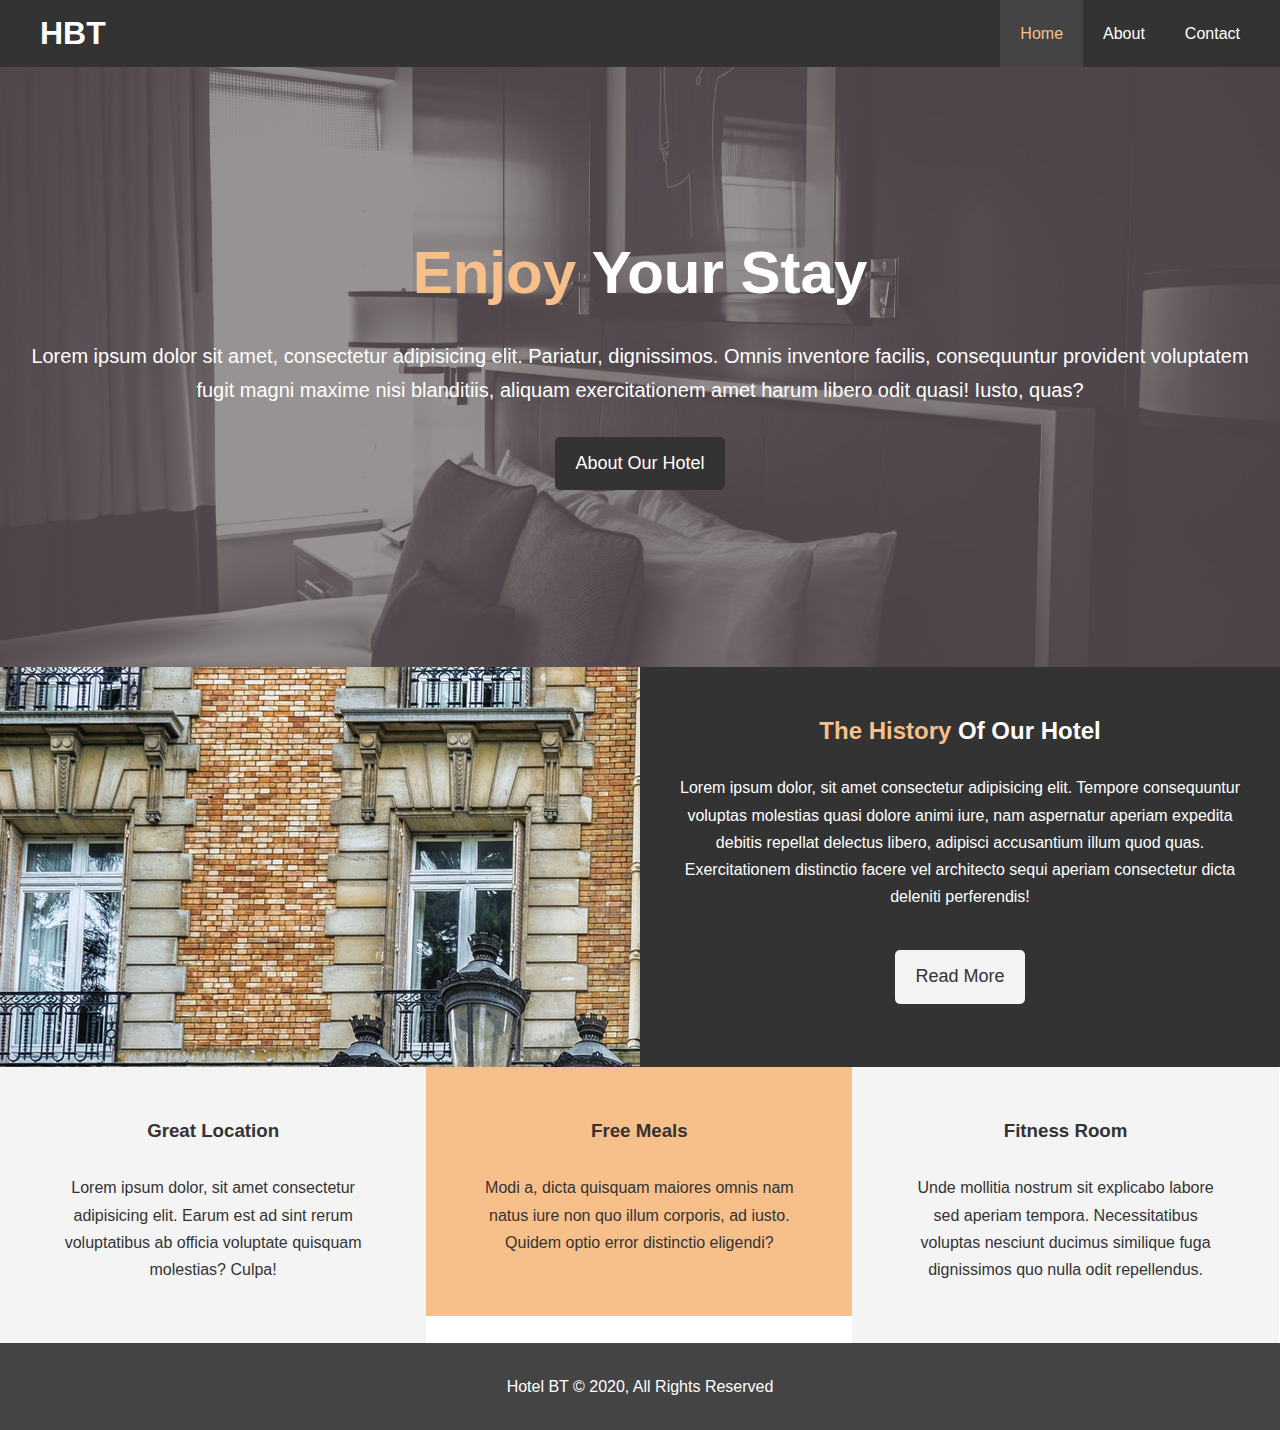
==== index.html @ af3fbe1e "A very basic hotel website project for practice" ====
<!DOCTYPE html>
<html lang="en">
<head>
    <meta charset="UTF-8">
    <meta name="viewport" content="width=device-width, initial-scale=1.0">
    <link rel="stylesheet" href="./css/style.css">
    <link rel="stylesheet" href="https://cdnjs.cloudflare.com/ajax/libs/font-awesome/5.15.1/css/all.min.css" integrity="sha512-+4zCK9k+qNFUR5X+cKL9EIR+ZOhtIloNl9GIKS57V1MyNsYpYcUrUeQc9vNfzsWfV28IaLL3i96P9sdNyeRssA==" crossorigin="anonymous" />
    <title>HBT | Welcome</title>
</head>
<body>
    <header>
        <nav id="navbar">
            <div class="container">
                <h1 class="logo"><a href="index.html">HBT</a></h1>
                <ul>
                    <li><a class="current" href="index.html">Home</a></li>
                    <li><a href="about.html">About</a></li>
                    <li><a href="contact.html">Contact</a></li>
                </ul>
            </div>
        </nav>
    </header>

    <div id="showcase">
        <div class="container">
            <div class="showcase-content">
                <h1> <span class="text-primary">Enjoy</span> Your Stay</h1>
                <p class="lead">Lorem ipsum dolor sit amet, consectetur adipisicing elit. Pariatur, dignissimos. Omnis inventore facilis, consequuntur provident voluptatem fugit magni maxime nisi blanditiis, aliquam exercitationem amet harum libero odit quasi! Iusto, quas?</p>
                <a class="btn" href="about.html">About Our Hotel</a>
            </div>
        </div>
    </div>

    <section id="home-info" class="bg-dark">
        <div class="info-img"></div>
        <div class="info-content">
            <h2><span class="text-primary">The History</span> Of Our Hotel</h2>
            <p>Lorem ipsum dolor, sit amet consectetur adipisicing elit. Tempore consequuntur voluptas molestias quasi dolore animi iure, nam aspernatur aperiam expedita debitis repellat delectus libero, adipisci accusantium illum quod quas. Exercitationem distinctio facere vel architecto sequi aperiam consectetur dicta deleniti perferendis!</p>
            <a href="#" class="btn btn-white">Read More</a>
        </div>
    </section>

    <section id="features">
        <div class="box bg-light">
            <i class="fas fa-hotel fa-3x"></i>
            <h3>Great Location</h3>
            <p>Lorem ipsum dolor, sit amet consectetur adipisicing elit. Earum est ad sint rerum voluptatibus ab officia voluptate quisquam molestias? Culpa!</p>
        </div>
        <div class="box bg-primary">
            <i class="fas fa-utensils fa-3x"></i>
            <h3>Free Meals</h3>
            <p>Modi a, dicta quisquam maiores omnis nam natus iure non quo illum corporis, ad iusto. Quidem optio error distinctio eligendi?</p>
        </div>
        <div class="box bg-light">
            <i class="fas fa-dumbbell fa-3x"></i>
            <h3>Fitness Room</h3>
            <p>Unde mollitia nostrum sit explicabo labore sed aperiam tempora. Necessitatibus voluptas nesciunt ducimus similique fuga dignissimos quo nulla odit repellendus.</p>
        </div>
    </section>

    <div class="clr"></div>
    
    <footer id="main-footer">
        <p>Hotel BT &copy; 2020, All Rights Reserved</p>
    </footer>
</body>
</html>
---- css/style.css ----
/* Reset */

* {
    margin: 0;
    padding: 0;
    box-sizing: border-box;
}

/* Main Styling */

html, body {
    font-family: 'Segoe UI', Tahoma, Geneva, Verdana, sans-serif;
    line-height: 1.7em;
    color: #333;
}

h1, h2, h3 {
    padding-bottom: 20px;
}

p {
    margin: 10px 0;
}

a {
    color: #333;
    text-decoration: none;
}

/* Utility Classes */

.container {
    margin: auto;
    max-width: 1920px;
    overflow: auto;
    padding: 0 20px;
}

.text-primary {
    color: #f7c08a;
}

.lead {
    font-size: 20px;
}

.btn {
    display: inline-block;
    font-size: 18px;
    color: #fff;
    background: #333;
    border: none;
    padding: 13px 20px;
    border-radius: 5px;
    cursor: pointer;
}

.btn:hover {
    background: #f7c08a;
    color: #333;
}

.btn-white {
    background: #f4f4f4;
    color: #333;
}

.bg-dark {
    background: #333;
    color: #fff;
}

.bg-light {
    background: #f4f4f4;
    color: #333;
}

.bg-primary {
    background: #f7c08a;
    color: #333;
}

.clr {
    clear: both;
}

.py-1 { padding: 10px 0; }
.py-2 { padding: 20px 0; }
.py-3 { padding: 30px 0; }

.l-heading {
    font-size: 40px;
}

/* Navbar */

#navbar {
    background: #333;
    color: #fff;
    overflow: auto;
}

#navbar a {
    color: #fff;
    text-decoration: none;
}

#navbar h1 {
    float: left;
    padding: 20px;
}

#navbar ul {
    float: right;
}

#navbar ul li {
    text-decoration: none;
    list-style-type: none;
    float: left;
}

#navbar ul li a {
    display: block;
    padding: 20px;
    text-align: center;
}

#navbar ul li a:hover, 
#navbar ul li a.current {
    background: #444;
    color: #f7c08a;
}

#showcase {
    background: url('../images/showcase.jpg') no-repeat center center/cover;
    height: 600px;
}

#showcase .showcase-content {
    color: #fff;
    text-align: center;
    padding-top: 170px;
}

#showcase .showcase-content h1 {
    font-size: 60px;
    line-height: 1.2em;
}

#showcase .showcase-content p {
    padding-bottom: 20px;
    line-height: 1.7em;
}

/* Home Info */

#home-info {
    height: 400px;
}

#home-info .info-img {
    float: left;
    background: url('../images/photo-1.jpg');
    width: 50%;
    min-height: 100%;
}

#home-info .info-content {
    float: right;
    width: 50%;
    height: 100%;
    text-align: center;
    padding: 50px 30px;
    overflow: hidden;
}

#home-info .info-content p {
    padding-bottom: 30px;
}

/* Features */

.box {
    float: left;
    width: 33.3%;
    padding: 50px;
    text-align: center;
}

.box i {
    margin-bottom: 10px;
}

/* About Info */

#about-info .info-right {
    float: right;
    width: 50%;
    min-height: 100%;
}

#about-info .info-right img {
    display: block;
    margin: auto;
    width: 70%;
    border-radius: 50%;
}

#about-info .info-left {
    float: left;
    width: 50%;
    min-height: 100%;
}

#testimonials {
    height: 600px;
    background: url('../images/test-bg.jpg') no-repeat center center/cover;
    padding-top: 100px;
}

#testimonials h2 {
    color: #fff;
    text-align: center;
    padding-bottom: 40px;
}

#testimonials .testimonial {
    padding: 20px;
    margin-bottom: 20px;
    border-radius: 5px;
    opacity: 0.9;
}

#testimonials .testimonial img {
    width: 100px;
    float: left;
    margin-right: 20px;
    border-radius: 50%;
}

/* Contact Form */

#contact-form .form-group {
    margin-bottom: 20px;
}

#contact-form label {
    margin-bottom: 10px;
    display: block;
} 

#contact-form input, 
#contact-form textarea {
    width: 100%;
    padding: 10px;
    border: 1px #ddd solid;
}

#contact-form textarea {
    height: 200px;
}

#contact-form input:focus, 
#contact-form textarea:focus {
    outline: none;
    border-color: #f7c08a;
}

/* Footer */

#main-footer {
    text-align: center;
    background: #444;
    color: #fff;
    padding: 20px;
}
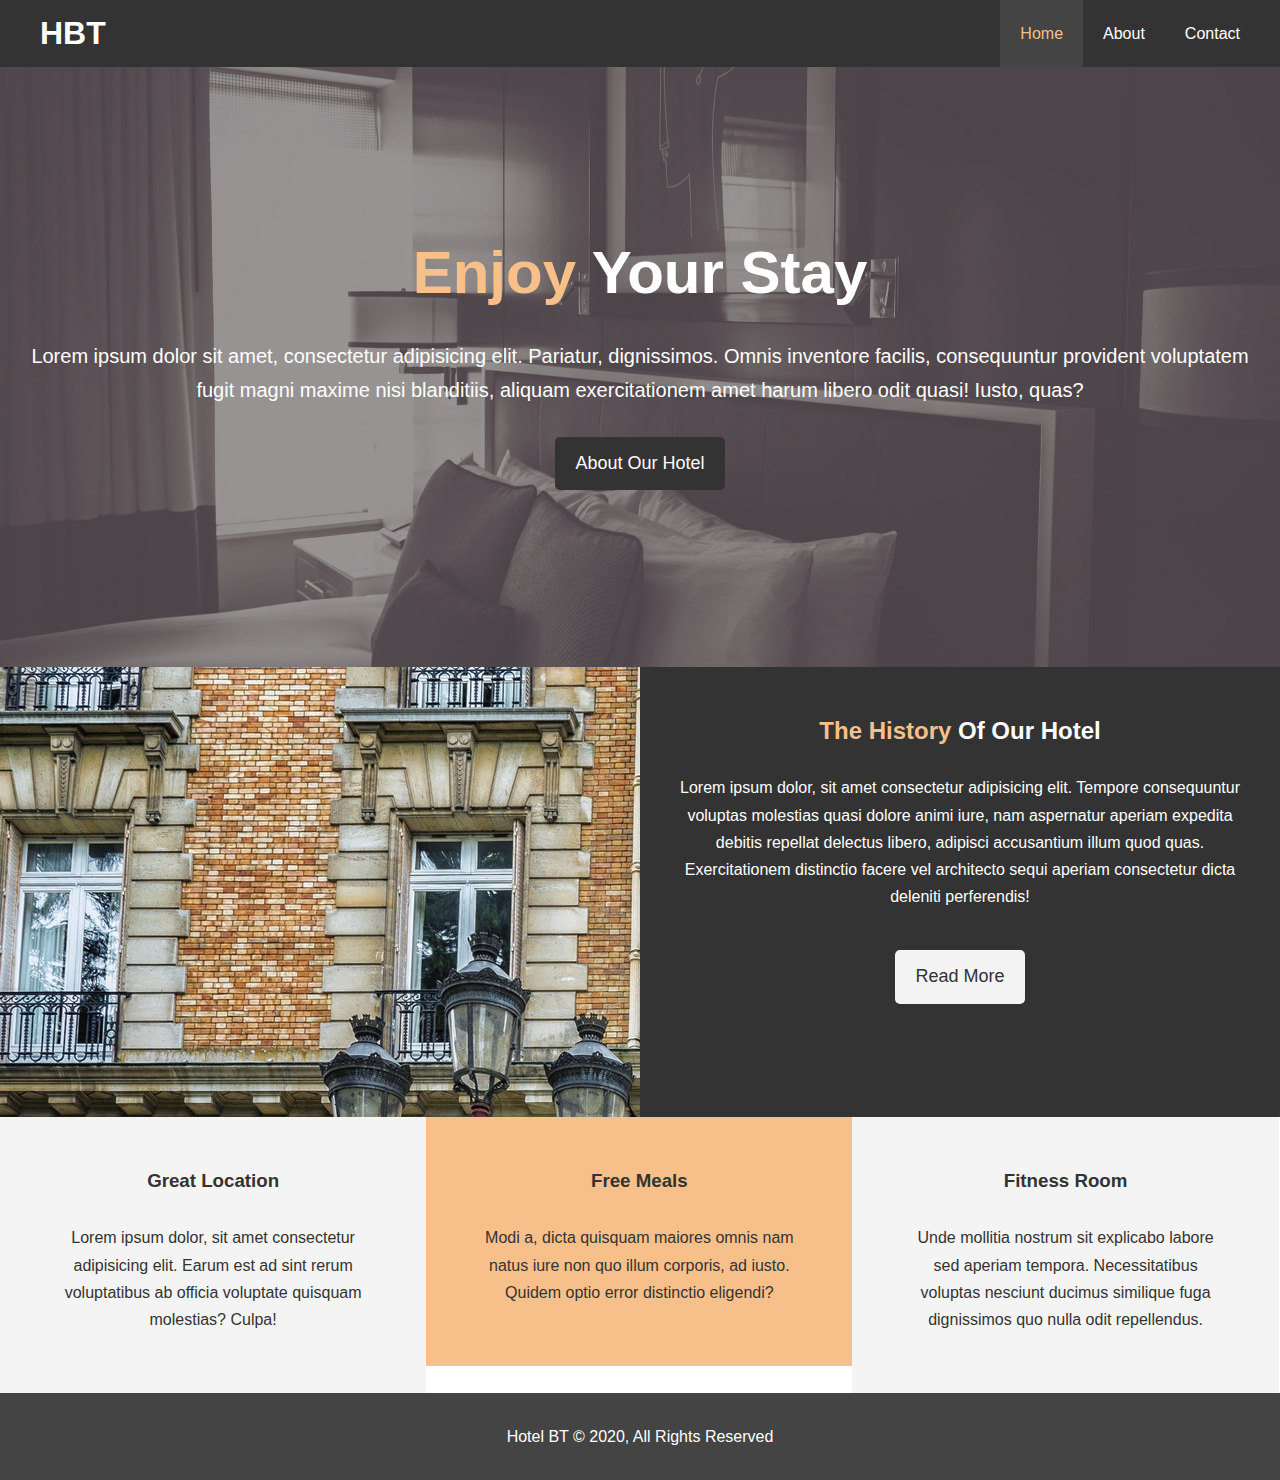
==== commit 46249bb8: "Making the website responsive on mobile devices" ====
--- a/index.html
+++ b/index.html
@@ -3,7 +3,10 @@
 <head>
     <meta charset="UTF-8">
     <meta name="viewport" content="width=device-width, initial-scale=1.0">
+    <meta name="description" content="Welcome to the most extraordinary hotel in Boston, Massachusetts">
+    <meta name="keywords" content="hotel, boston hotel, new England, hotel">
     <link rel="stylesheet" href="./css/style.css">
+    <link rel="stylesheet" media="screen and (max-width: 768px)" href="./css/mobile.css">
     <link rel="stylesheet" href="https://cdnjs.cloudflare.com/ajax/libs/font-awesome/5.15.1/css/all.min.css" integrity="sha512-+4zCK9k+qNFUR5X+cKL9EIR+ZOhtIloNl9GIKS57V1MyNsYpYcUrUeQc9vNfzsWfV28IaLL3i96P9sdNyeRssA==" crossorigin="anonymous" />
     <title>HBT | Welcome</title>
 </head>
--- a/css/style.css
+++ b/css/style.css
@@ -1,5 +1,4 @@
 /* Reset */
-
 * {
     margin: 0;
     padding: 0;
@@ -7,7 +6,6 @@
 }
 
 /* Main Styling */
-
 html, body {
     font-family: 'Segoe UI', Tahoma, Geneva, Verdana, sans-serif;
     line-height: 1.7em;
@@ -28,7 +26,6 @@
 }
 
 /* Utility Classes */
-
 .container {
     margin: auto;
     max-width: 1920px;
@@ -93,7 +90,6 @@
 }
 
 /* Navbar */
-
 #navbar {
     background: #333;
     color: #fff;
@@ -105,7 +101,7 @@
     text-decoration: none;
 }
 
-#navbar h1 {
+#navbar .logo {
     float: left;
     padding: 20px;
 }
@@ -132,6 +128,7 @@
     color: #f7c08a;
 }
 
+/* Showcase */
 #showcase {
     background: url('../images/showcase.jpg') no-repeat center center/cover;
     height: 600px;
@@ -154,9 +151,8 @@
 }
 
 /* Home Info */
-
 #home-info {
-    height: 400px;
+    height: 450px;
 }
 
 #home-info .info-img {
@@ -180,7 +176,6 @@
 }
 
 /* Features */
-
 .box {
     float: left;
     width: 33.3%;
@@ -193,7 +188,6 @@
 }
 
 /* About Info */
-
 #about-info .info-right {
     float: right;
     width: 50%;
@@ -214,7 +208,7 @@
 }
 
 #testimonials {
-    height: 600px;
+    height: 100%;
     background: url('../images/test-bg.jpg') no-repeat center center/cover;
     padding-top: 100px;
 }
@@ -240,7 +234,6 @@
 }
 
 /* Contact Form */
-
 #contact-form .form-group {
     margin-bottom: 20px;
 }
@@ -268,7 +261,6 @@
 }
 
 /* Footer */
-
 #main-footer {
     text-align: center;
     background: #444;
--- a/css/mobile.css
+++ b/css/mobile.css
@@ -0,0 +1,65 @@
+/* Navbar */
+#navbar .logo {
+    float: none;
+    text-align: center;
+}
+
+#navbar ul, #navbar ul li {
+    float: none;
+}
+
+#navbar ul li a {
+    padding: 5px;
+    border-bottom: 1px dotted #444;
+}
+
+/* Showcase */
+#showcase {
+    height: 100%;
+}
+
+#showcase .showcase-content {
+    padding-top: 70px;
+    padding-bottom: 30px;
+}
+
+/* Home Info */
+#home-info {
+    height: 550px;
+}
+
+#home-info .info-img {
+    display: none;
+}
+
+#home-info .info-content {
+    float: none;
+    width: 100%;
+}
+
+/* Features */
+.box {
+    float: none;
+    width: 100%;
+}
+
+/* About Info */
+#about-info .info-right,
+#about-info .info-left {
+    float: none;
+    width: 100%;
+}
+
+.l-heading {
+    text-align: center;
+    line-height: 1.2;
+}
+
+#about-info .info-right {
+    margin-top: 30px;
+}
+
+/* Contact Form */
+#contact-info .box {
+    border: #444 dotted 1px;
+}